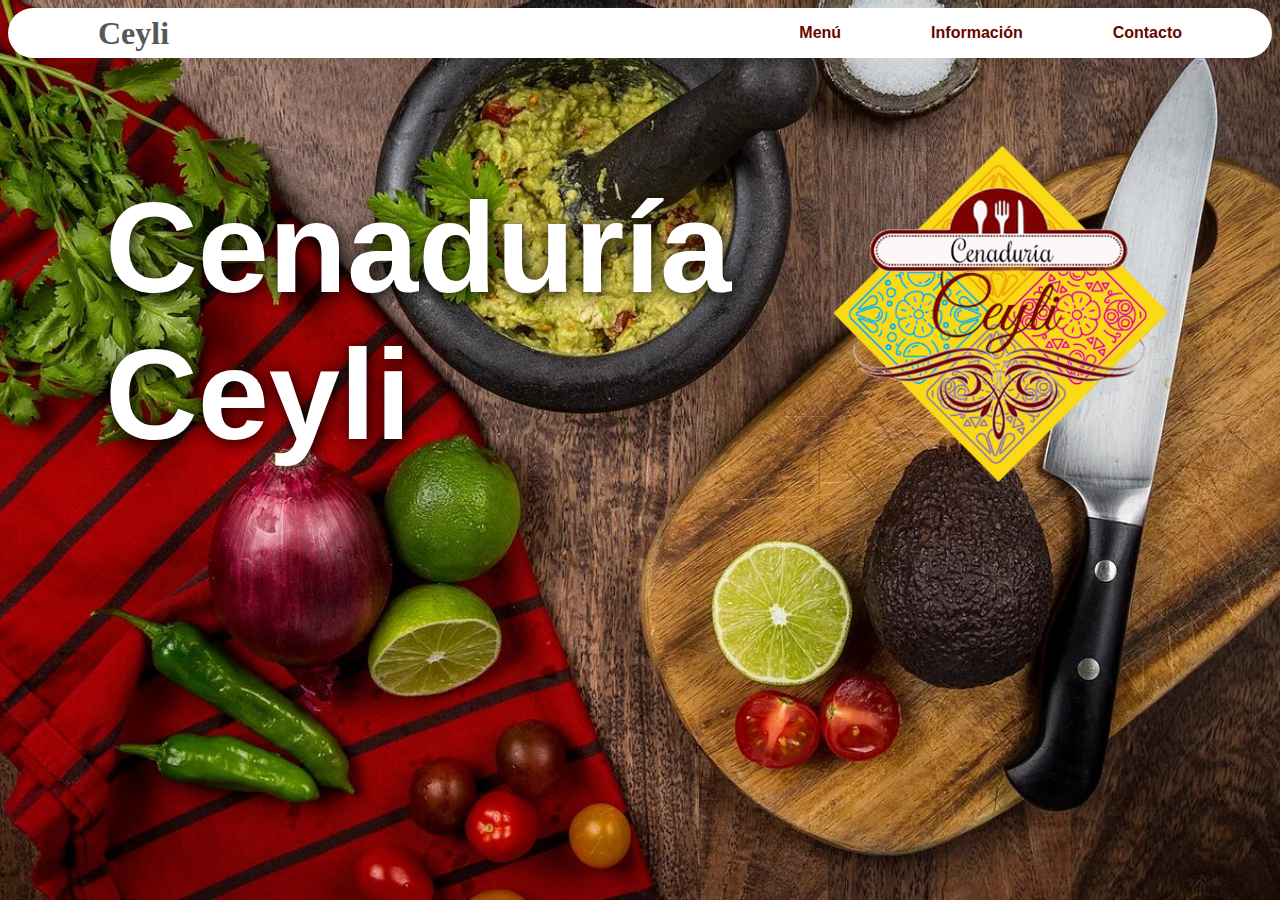
==== index.html @ 2afef7dc "main title and logo done" ====
<!DOCTYPE html>
<html lang="es">
<head>
    <meta charset="UTF-8">
    <meta http-equiv="X-UA-Compatible" content="IE=edge">
    <meta name="viewport" content="width=device-width, initial-scale=1.0">
    <link rel="stylesheet" href="./assests/style.css">
    <title>Cenaduría Ceyli</title>
</head>
<body>
    <header class="header">
        <p class="header-title">Ceyli</p>
        <nav>
            <ul>
                <li><a href="#">Menú</a></li>
                <li><a href="#">Información</a></li>
                <li><a href="#">Contacto</a></li>
            </ul>
        </nav>
    </header>
    <main>
        <div class="main-title-container">
            <h1 class="main-title">Cenaduría <br> Ceyli</h1>
        </div>
        <img class="logo" src="./assests/images/logo.webp" alt="">
    </main>
    <footer>

    </footer>
</body>
</html>
---- assests/style.css ----
html { 
    background: url(./images/main-background.jpg) no-repeat center center fixed; 
    -webkit-background-size: cover;
    -moz-background-size: cover;
    -o-background-size: cover;
    background-size: cover;
    padding: 0;
    margin: 0;
    font-family: Arial, Helvetica, sans-serif;
  }
.header {
    width: 100%;
    height: 50px;
    background-color: #fff;
    display: flex;
    justify-content: space-between;
    align-items: center;
    border-radius: 50px;
}
nav > ul {
    list-style: none;
    display: flex;
    align-items: center;
}
nav > ul > li > a {
    text-decoration: none;
    margin-right: 10vh;
    font-weight: bold;
    color: #690500;
}
.header-title {
    margin-left: 10vh;
    font-family: sail, serif;
    font-weight: bolder;
    font-size: 2em;
    color: #585858;
}
main {
    padding: 30px 50px;
    display: flex;
    justify-content: space-around;
    align-items: center;
}
.main-title-container {
    display: inline-block;
}
.main-title {
    color: #fff;
    font-size: 10vw;
    text-shadow: 2px 2px 17px rgba(0, 0, 0, 1);
}
.logo {
    display: inline-block;
    width: 30%;
}
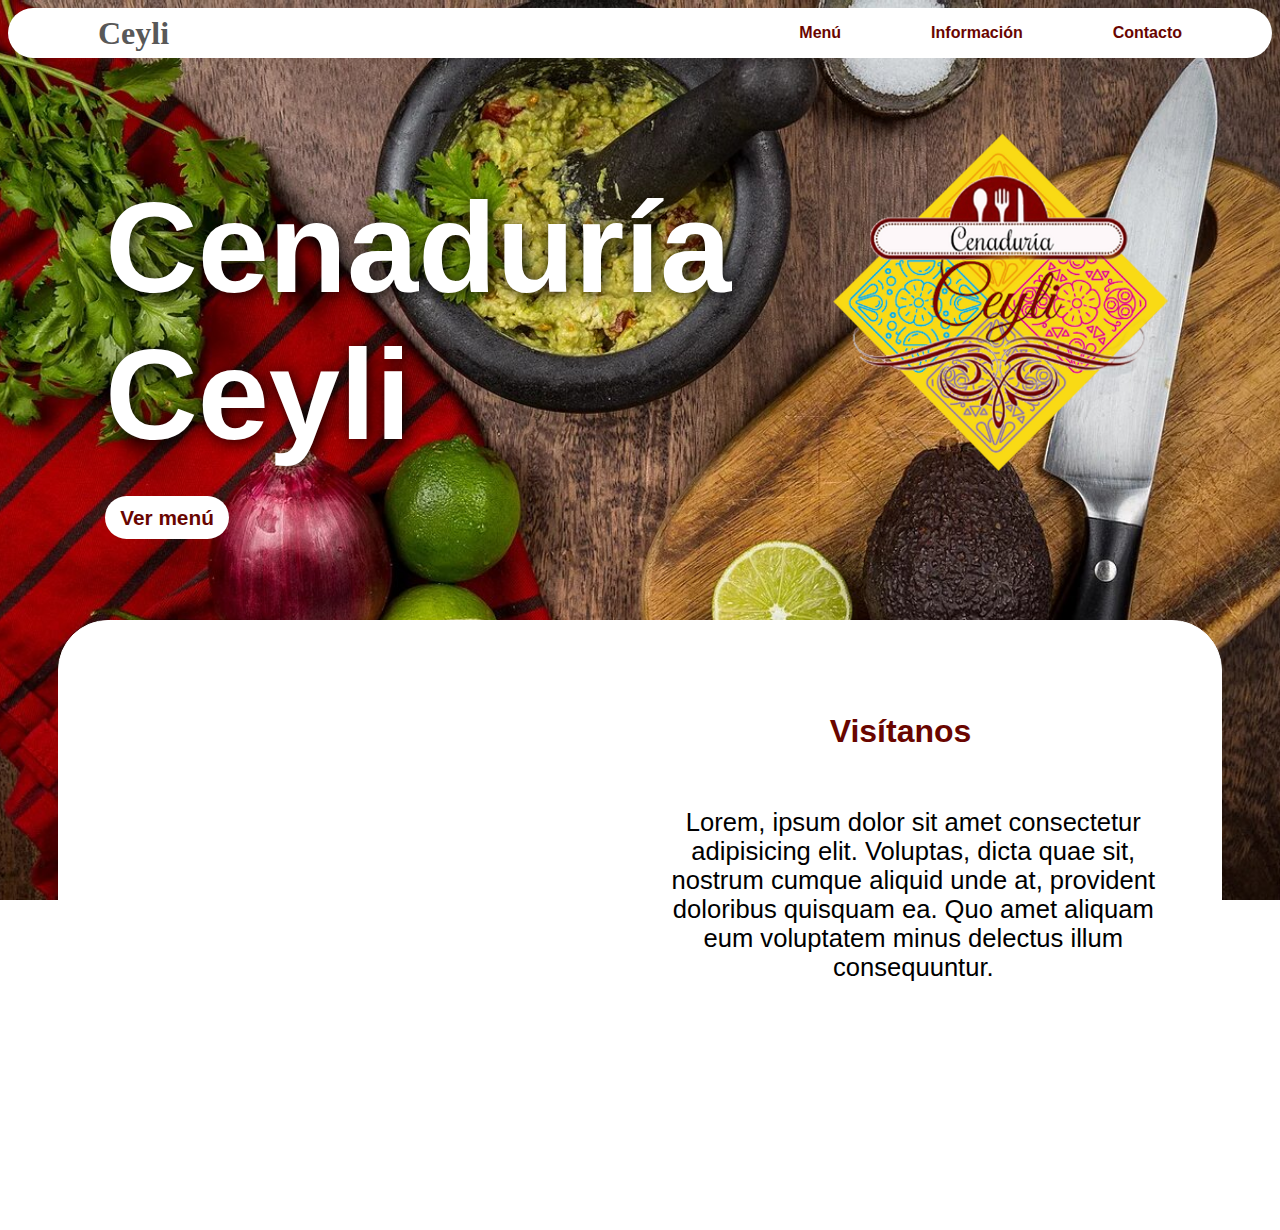
==== commit 2f8653ab: "added location info" ====
--- a/index.html
+++ b/index.html
@@ -21,8 +21,21 @@
     <main>
         <div class="main-title-container">
             <h1 class="main-title">Cenaduría <br> Ceyli</h1>
+            <a class="menu-btn" href="#">Ver menú</a>
         </div>
+
         <img class="logo" src="./assests/images/logo.webp" alt="">
+
+        <div class="about">
+            <iframe class="map" src="https://www.google.com/maps/embed?pb=!1m18!1m12!1m3!1d1848.6887077453187!2d-102.26982145182467!3d22.07339898197004!2m3!1f0!2f0!3f0!3m2!1i1024!2i768!4f13.1!3m3!1m2!1s0x8429e344f6137827%3A0x3c8ea251e67eded5!2sCenaduria%20CEYLI!5e0!3m2!1ses-419!2smx!4v1612625520107!5m2!1ses-419!2smx" width="600" height="450" frameborder="0" style="border:0;" allowfullscreen="" aria-hidden="false" tabindex="0"></iframe>
+            <div class="about-info">
+                <p class="about-title">Visítanos</p>
+                <p class="about-text">
+                    Lorem, ipsum dolor sit amet consectetur adipisicing elit. Voluptas, dicta quae sit, nostrum cumque aliquid unde at, provident doloribus quisquam ea. Quo amet aliquam eum voluptatem minus delectus illum consequuntur.
+                </p>
+            </div>
+        </div>
+
     </main>
     <footer>
 
--- a/assests/style.css
+++ b/assests/style.css
@@ -1,3 +1,7 @@
+* {
+    text-decoration: none;
+    color: inherit;
+}
 html { 
     background: url(./images/main-background.jpg) no-repeat center center fixed; 
     -webkit-background-size: cover;
@@ -7,6 +11,7 @@
     padding: 0;
     margin: 0;
     font-family: Arial, Helvetica, sans-serif;
+    color: white;
   }
 .header {
     width: 100%;
@@ -40,16 +45,58 @@
     display: flex;
     justify-content: space-around;
     align-items: center;
+    flex-wrap: wrap;
 }
-.main-title-container {
+/* .main-title-container {
     display: inline-block;
-}
+} */
 .main-title {
     color: #fff;
     font-size: 10vw;
     text-shadow: 2px 2px 17px rgba(0, 0, 0, 1);
+    margin-bottom: 0.3em;
 }
 .logo {
     display: inline-block;
     width: 30%;
+}
+.menu-btn {
+    background-color: #fff;
+    color: #690500;
+    border-radius: 50px;
+    padding: 10px 15px;
+    font-weight: bold;
+    font-size: 1.3em;
+}
+.about {
+    display: block;
+    width: 100%;
+    padding: 60px;
+    border: 1px solid white;
+    font-size: 2em;
+    margin-top: 10vh;
+    border-radius: 50px;
+    background-color: #fff;
+    display: flex;
+    justify-content: space-between;
+    box-sizing: border-box;
+}
+.about-title {
+    color: #690500;
+    font-weight: bold;
+}
+.about-info {
+    text-align: center;
+    flex-grow: 1;
+    max-width: 50%;
+    display: flex;
+    flex-direction: column;
+}
+.about-text {
+    color: black;
+    padding: 0 0 0 1em;
+    font-size: 0.8em;
+}
+.map {
+    border-radius: 50px;
 }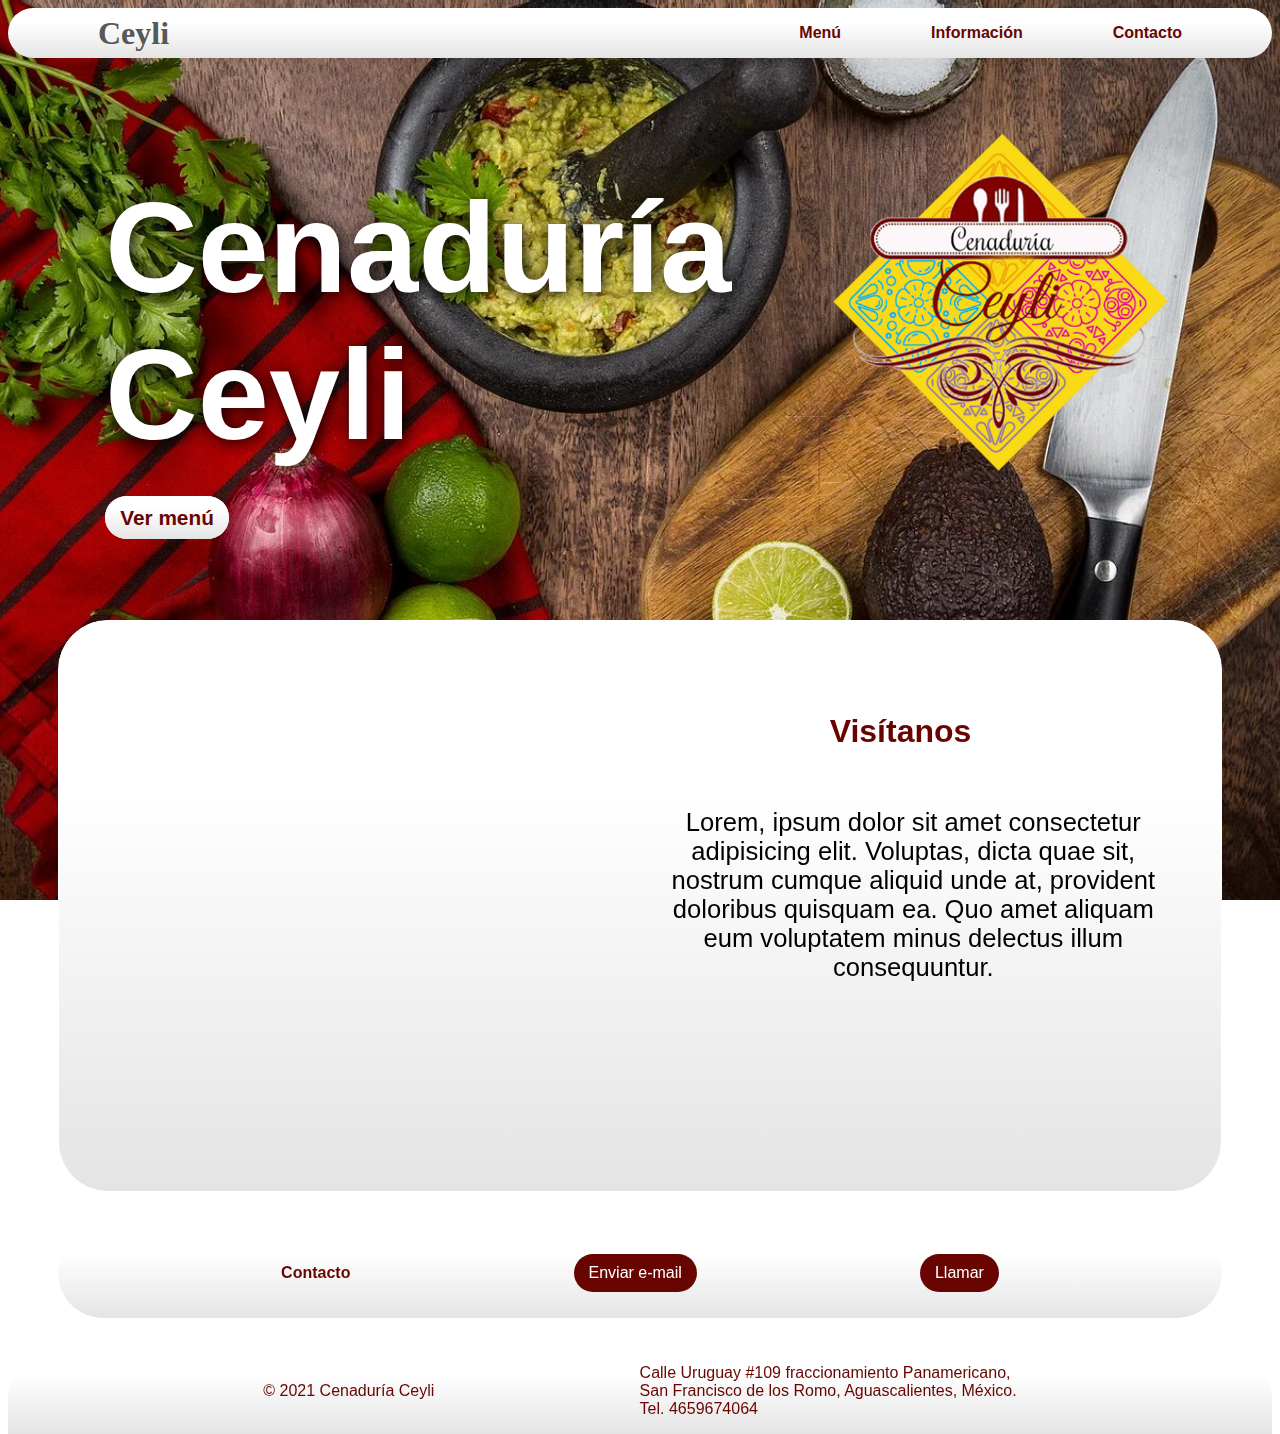
==== commit cb1fb577: "added 3d style and footer" ====
--- a/index.html
+++ b/index.html
@@ -8,25 +8,25 @@
     <title>Cenaduría Ceyli</title>
 </head>
 <body>
-    <header class="header">
+    <header class="bg-gradient header">
         <p class="header-title">Ceyli</p>
         <nav>
             <ul>
                 <li><a href="#">Menú</a></li>
-                <li><a href="#">Información</a></li>
-                <li><a href="#">Contacto</a></li>
+                <li><a href="#about">Información</a></li>
+                <li><a href="#contact">Contacto</a></li>
             </ul>
         </nav>
     </header>
     <main>
         <div class="main-title-container">
             <h1 class="main-title">Cenaduría <br> Ceyli</h1>
-            <a class="menu-btn" href="#">Ver menú</a>
+            <a class="menu-btn bg-gradient" href="#">Ver menú</a>
         </div>
 
         <img class="logo" src="./assests/images/logo.webp" alt="">
 
-        <div class="about">
+        <div id="about" class="about bg-gradient">
             <iframe class="map" src="https://www.google.com/maps/embed?pb=!1m18!1m12!1m3!1d1848.6887077453187!2d-102.26982145182467!3d22.07339898197004!2m3!1f0!2f0!3f0!3m2!1i1024!2i768!4f13.1!3m3!1m2!1s0x8429e344f6137827%3A0x3c8ea251e67eded5!2sCenaduria%20CEYLI!5e0!3m2!1ses-419!2smx!4v1612625520107!5m2!1ses-419!2smx" width="600" height="450" frameborder="0" style="border:0;" allowfullscreen="" aria-hidden="false" tabindex="0"></iframe>
             <div class="about-info">
                 <p class="about-title">Visítanos</p>
@@ -36,9 +36,20 @@
             </div>
         </div>
 
+        <div id="contact" class="contact-container">
+            <div class="contact bg-gradient">
+                <p class="about-title">Contacto</p>
+                <a class="email-btn" href="mailto:ceyli.cen@gmail.com">Enviar e-mail</a>
+                <a class="call-btn" href="tel:+524659674064">Llamar</a>
+            </div>
+        </div>
+
     </main>
-    <footer>
-
+    <footer class="bg-gradient">
+        <p>&copy; 2021 Cenaduría Ceyli</p>
+        <p>Calle Uruguay #109 fraccionamiento Panamericano, <br>
+            San Francisco de los Romo, Aguascalientes, México. <br>
+            Tel. 4659674064</p>
     </footer>
 </body>
 </html>--- a/assests/style.css
+++ b/assests/style.css
@@ -13,6 +13,16 @@
     font-family: Arial, Helvetica, sans-serif;
     color: white;
   }
+  body {
+    margin-bottom: 0;
+  }
+.bg-gradient {
+    background: rgb(255,255,255);
+    background: -moz-linear-gradient(180deg, rgba(255,255,255,1) 30%, rgba(228,228,228,1) 100%);
+    background: -webkit-linear-gradient(180deg, rgba(255,255,255,1) 30%, rgba(228,228,228,1) 100%);
+    background: linear-gradient(180deg, rgba(255,255,255,1) 30%, rgba(228,228,228,1) 100%);
+    filter: progid:DXImageTransform.Microsoft.gradient(startColorstr="#ffffff",endColorstr="#e4e4e4",GradientType=1); 
+}
 .header {
     width: 100%;
     height: 50px;
@@ -99,4 +109,30 @@
 }
 .map {
     border-radius: 50px;
+}
+.contact {
+    width: 100%;
+    display: flex;
+    align-items: center;
+    justify-content: space-evenly;
+    border-radius: 50px;
+    height: 10vh;
+    margin-top: 4vh;
+}
+.contact-container {
+    width: 100%;
+}
+.email-btn, .call-btn {
+    background-color: #690500;
+    border-radius: 50px;
+    padding: 10px 15px;
+}
+footer {
+    padding: 0 50px;
+    color: #690500;
+    display: flex;
+    justify-content: space-evenly;
+    align-items: center;
+    border-top-left-radius: 50px;
+    border-top-right-radius: 50px;
 }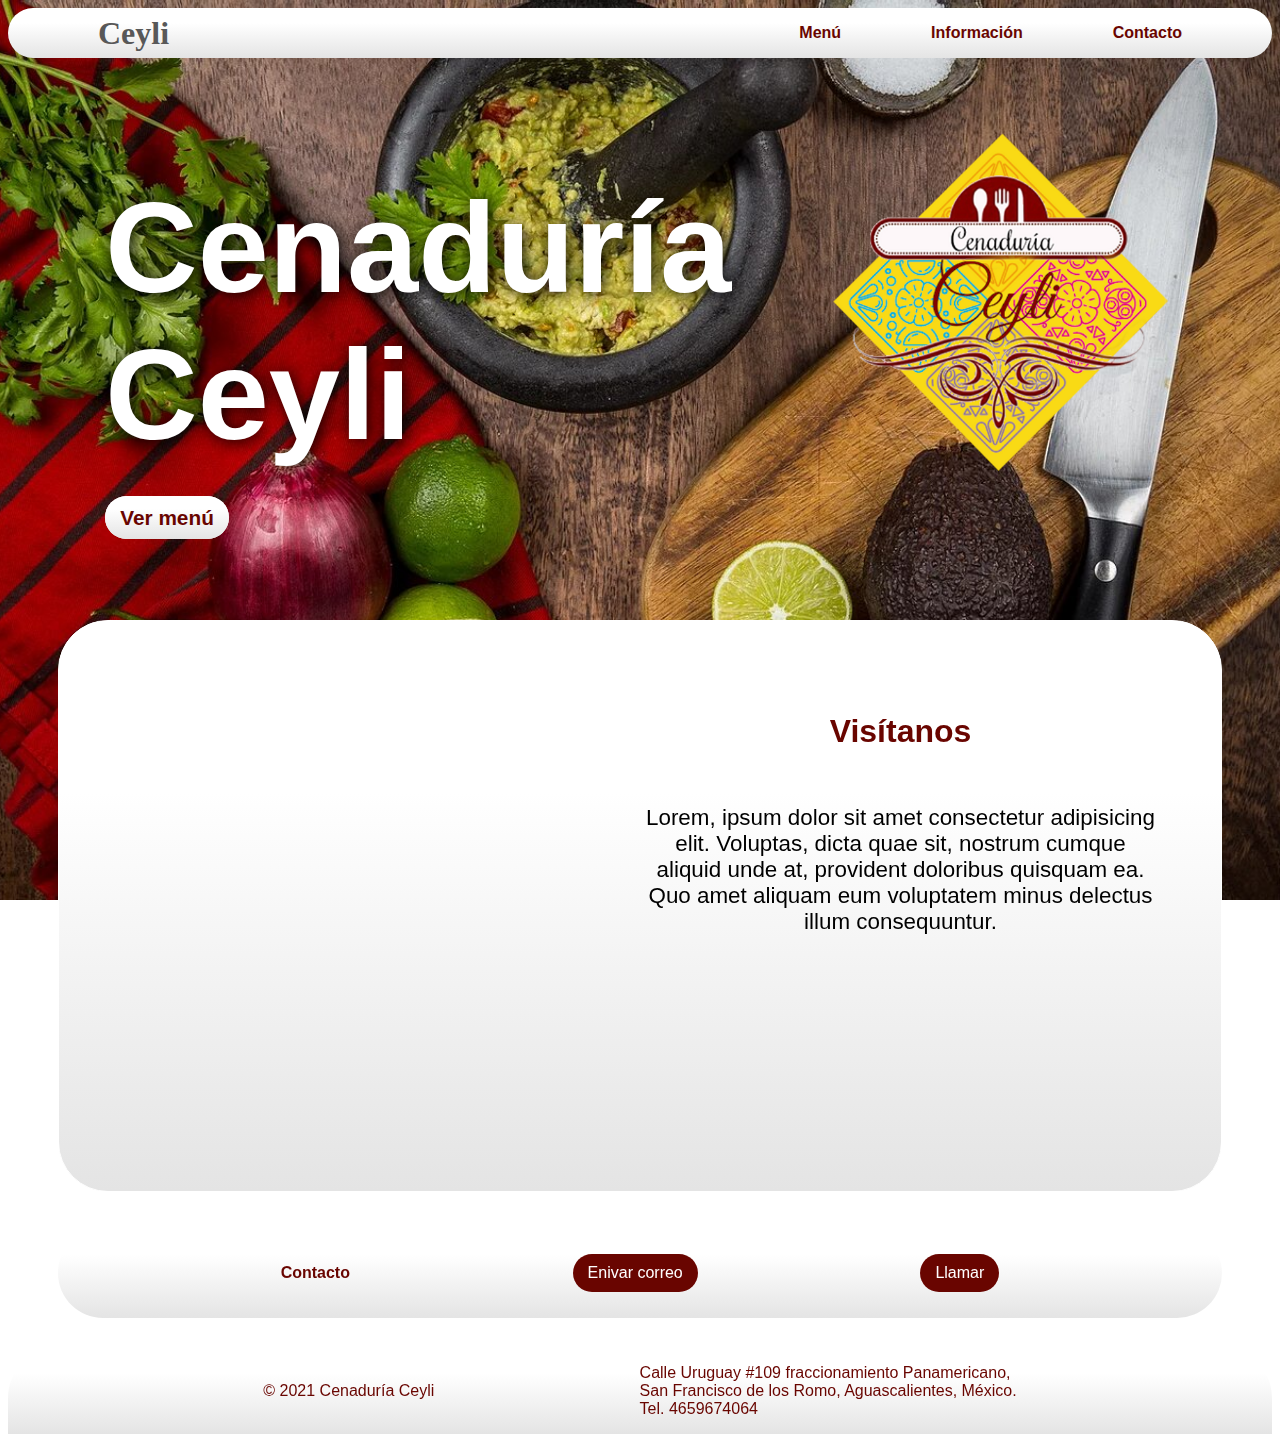
==== commit 342ded83: "ceyli title now refers to index" ====
--- a/index.html
+++ b/index.html
@@ -5,6 +5,7 @@
     <meta http-equiv="X-UA-Compatible" content="IE=edge">
     <meta name="viewport" content="width=device-width, initial-scale=1.0">
     <link rel="stylesheet" href="./assests/style.css">
+    <link rel="shortcut icon" href="./assests/images/logo.ico" type="image/x-icon">
     <title>Cenaduría Ceyli</title>
 </head>
 <body>
@@ -12,7 +13,7 @@
         <p class="header-title">Ceyli</p>
         <nav>
             <ul>
-                <li><a href="#">Menú</a></li>
+                <li><a href="./menu/menu.html">Menú</a></li>
                 <li><a href="#about">Información</a></li>
                 <li><a href="#contact">Contacto</a></li>
             </ul>
@@ -21,7 +22,7 @@
     <main>
         <div class="main-title-container">
             <h1 class="main-title">Cenaduría <br> Ceyli</h1>
-            <a class="menu-btn bg-gradient" href="#">Ver menú</a>
+            <a class="menu-btn bg-gradient" href="./menu/menu.html">Ver menú</a>
         </div>
 
         <img class="logo" src="./assests/images/logo.webp" alt="">
@@ -39,7 +40,7 @@
         <div id="contact" class="contact-container">
             <div class="contact bg-gradient">
                 <p class="about-title">Contacto</p>
-                <a class="email-btn" href="mailto:ceyli.cen@gmail.com">Enviar e-mail</a>
+                <a class="email-btn" href="mailto:ceyli.cen@gmail.com">Enivar correo</a>
                 <a class="call-btn" href="tel:+524659674064">Llamar</a>
             </div>
         </div>
--- a/assests/style.css
+++ b/assests/style.css
@@ -96,16 +96,18 @@
     font-weight: bold;
 }
 .about-info {
-    text-align: center;
+    text-align: left;
     flex-grow: 1;
     max-width: 50%;
     display: flex;
     flex-direction: column;
+    margin-left: 1em;
+    text-align: center;
 }
 .about-text {
     color: black;
-    padding: 0 0 0 1em;
-    font-size: 0.8em;
+    padding: 0;
+    font-size: 0.7em;
 }
 .map {
     border-radius: 50px;
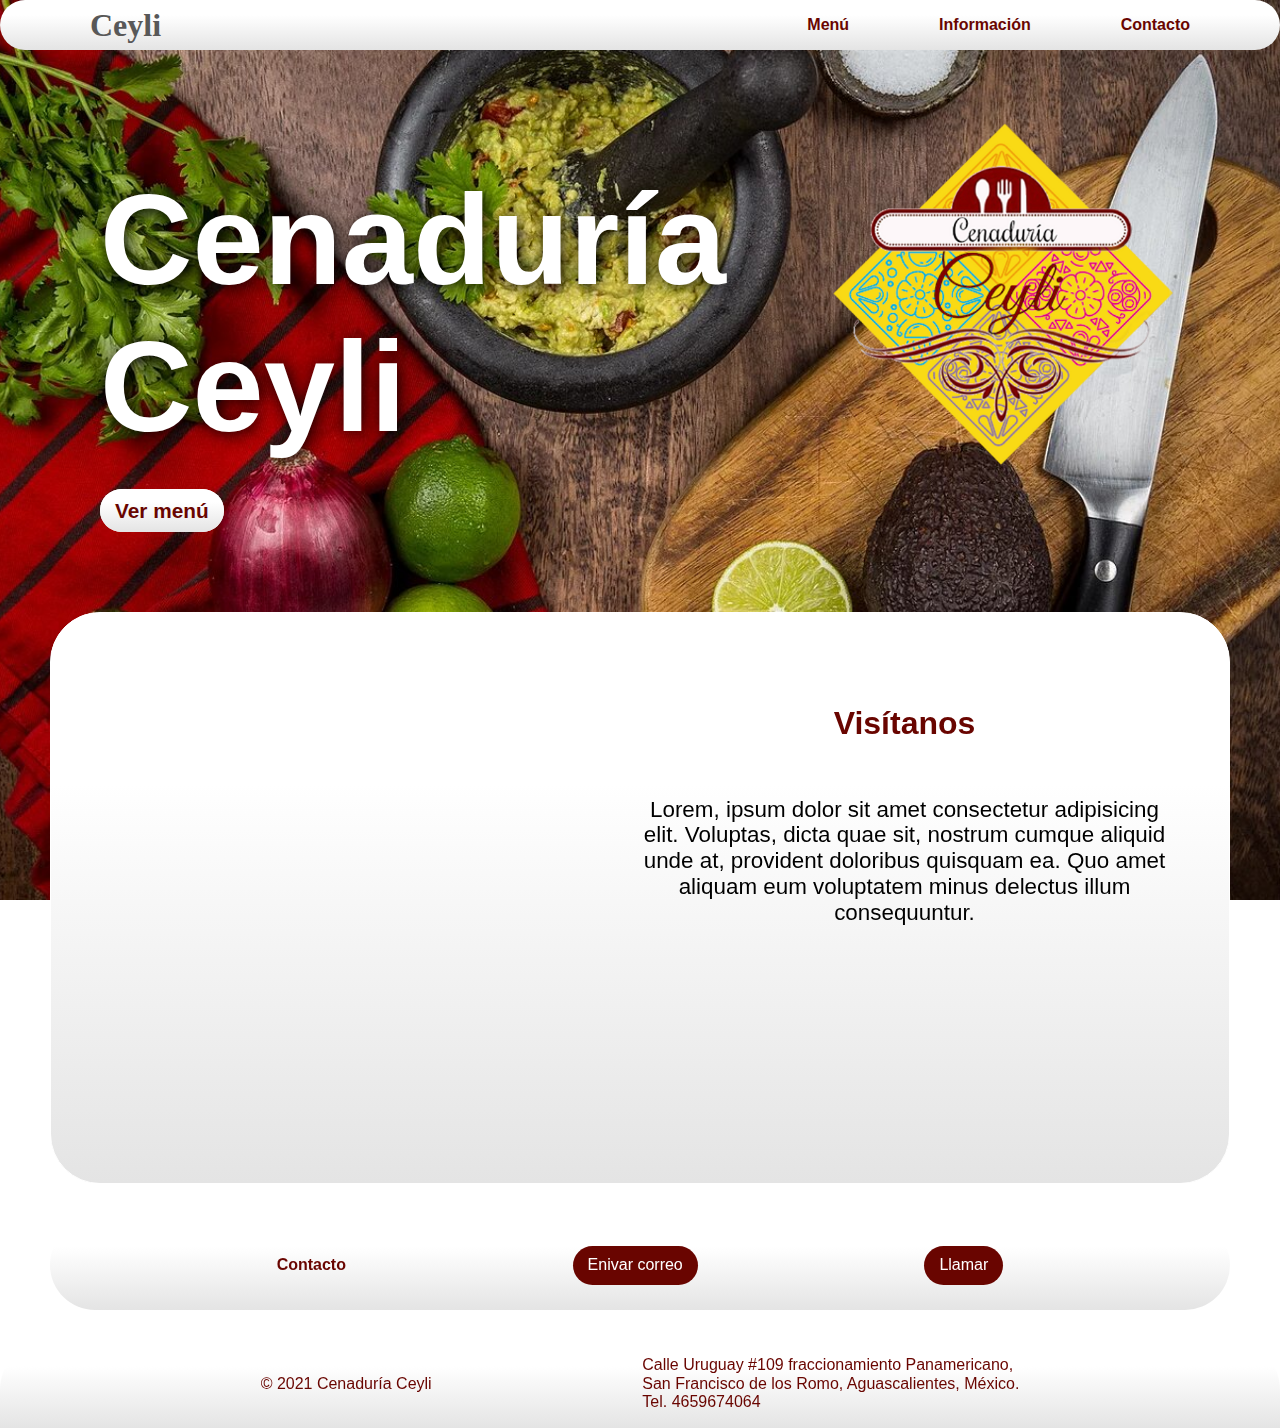
==== commit e568e04b: "added normalize" ====
--- a/index.html
+++ b/index.html
@@ -4,6 +4,7 @@
     <meta charset="UTF-8">
     <meta http-equiv="X-UA-Compatible" content="IE=edge">
     <meta name="viewport" content="width=device-width, initial-scale=1.0">
+    <link rel="stylesheet" href="./assests/normalize.css">
     <link rel="stylesheet" href="./assests/style.css">
     <link rel="shortcut icon" href="./assests/images/logo.ico" type="image/x-icon">
     <title>Cenaduría Ceyli</title>
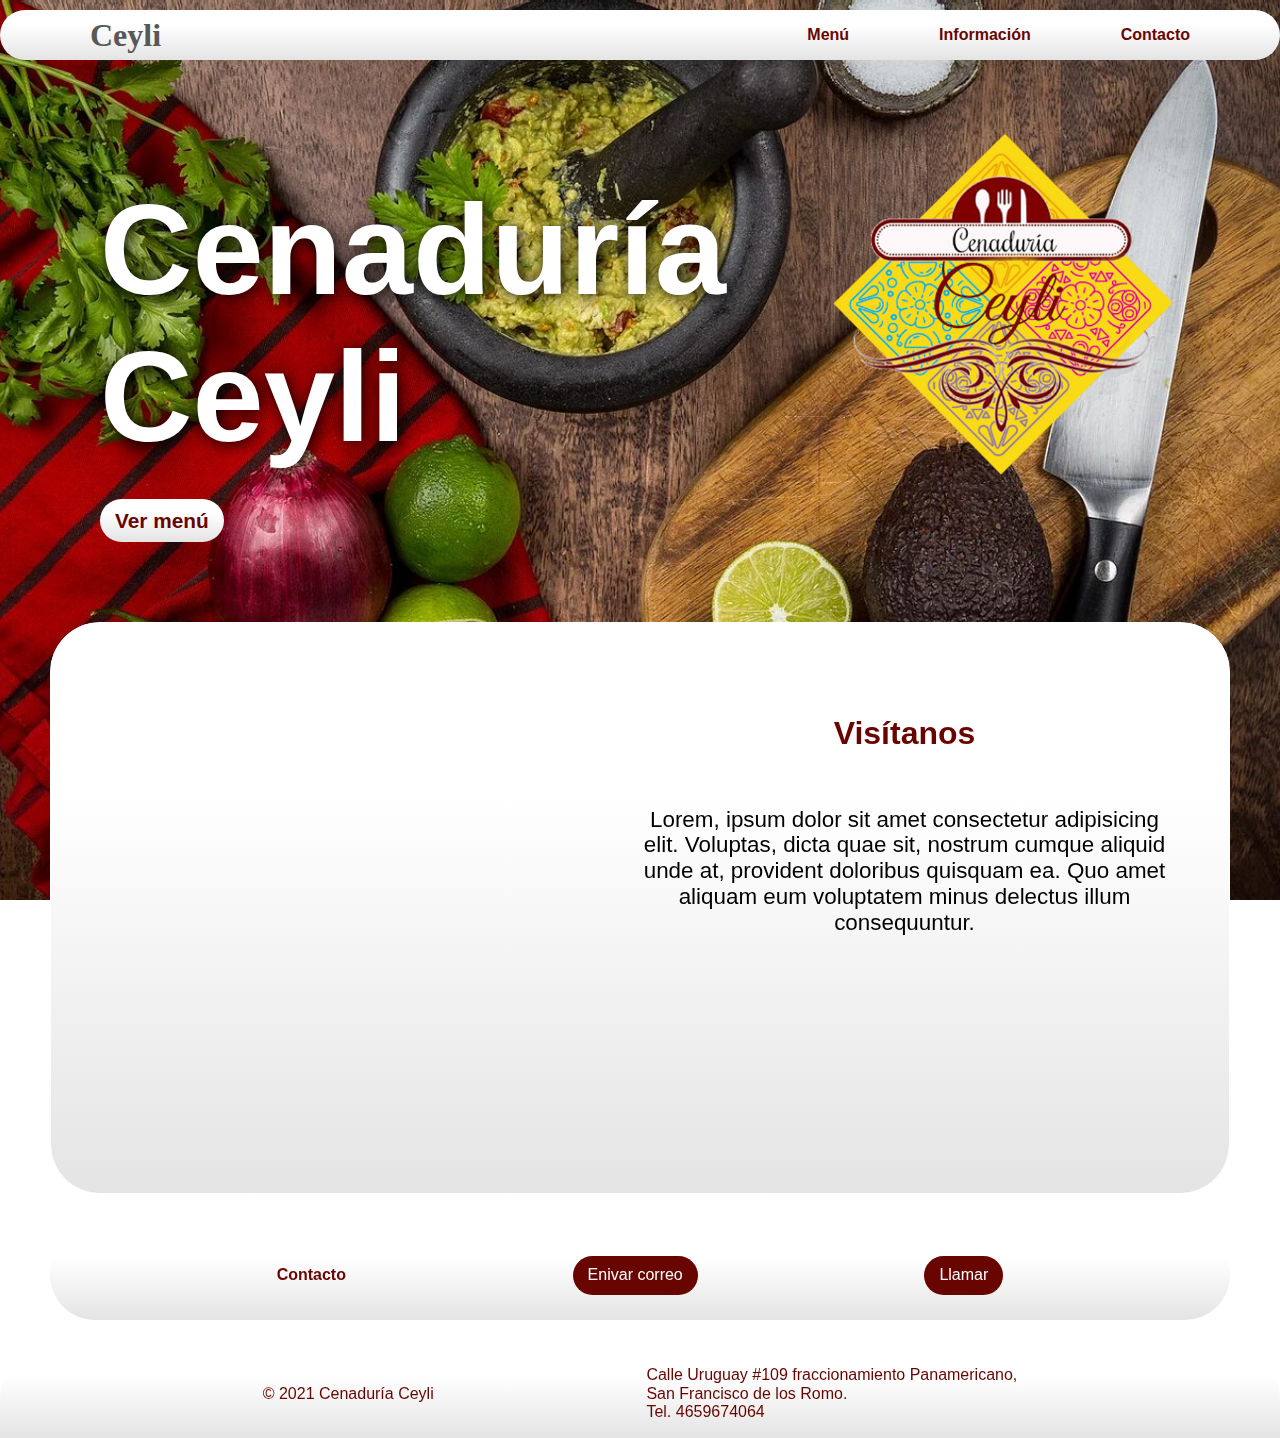
==== commit cc2b16a1: "hover effects added" ====
--- a/index.html
+++ b/index.html
@@ -50,7 +50,7 @@
     <footer class="bg-gradient">
         <p>&copy; 2021 Cenaduría Ceyli</p>
         <p>Calle Uruguay #109 fraccionamiento Panamericano, <br>
-            San Francisco de los Romo, Aguascalientes, México. <br>
+            San Francisco de los Romo.<br>
             Tel. 4659674064</p>
     </footer>
 </body>
--- a/assests/style.css
+++ b/assests/style.css
@@ -31,6 +31,7 @@
     justify-content: space-between;
     align-items: center;
     border-radius: 50px;
+    margin-top: 10px;
 }
 nav > ul {
     list-style: none;
@@ -42,6 +43,9 @@
     margin-right: 10vh;
     font-weight: bold;
     color: #690500;
+}
+nav > ul > li > a:hover {
+    color: #990500;
 }
 .header-title {
     margin-left: 10vh;
@@ -71,12 +75,15 @@
     width: 30%;
 }
 .menu-btn {
-    background-color: #fff;
     color: #690500;
     border-radius: 50px;
     padding: 10px 15px;
     font-weight: bold;
     font-size: 1.3em;
+}
+.menu-btn:hover {
+    color: #990500;
+    background: #ffe;
 }
 .about {
     display: block;
@@ -129,6 +136,9 @@
     border-radius: 50px;
     padding: 10px 15px;
 }
+.email-btn:hover, .call-btn:hover {
+    background-color: #990500;
+}
 footer {
     padding: 0 50px;
     color: #690500;
@@ -137,4 +147,51 @@
     align-items: center;
     border-top-left-radius: 50px;
     border-top-right-radius: 50px;
+}
+
+/* Media queries */
+@media screen and (max-width: 375px) {
+    main {
+        padding: 0;
+    }
+    .header-title {
+        margin-left: 5vh;
+    }
+    .main-title, .logo {
+        margin-top: 12vh;
+        font-size: 2.5em;
+    }
+    .menu-btn {
+        position: relative;
+        top: 10px;
+    }
+    .about-title {
+        font-size: 1.6em;
+    }
+    .about-text {
+        font-size: 1rem;
+    }
+    nav > ul {
+        display: none;
+    }
+    .about {
+        display: initial;
+        padding: 0.8em;
+        padding-bottom: 3em;
+        font-size: 1rem;
+    }
+    .about-info {
+        display: initial;
+    }
+    .map {
+        width: 100%;
+    }
+    .contact-container {
+        font-size: 1rem;
+    }
+    footer {
+        margin-top: 2em;
+        padding: 0 0.5em;
+        text-align: center;
+    }
 }